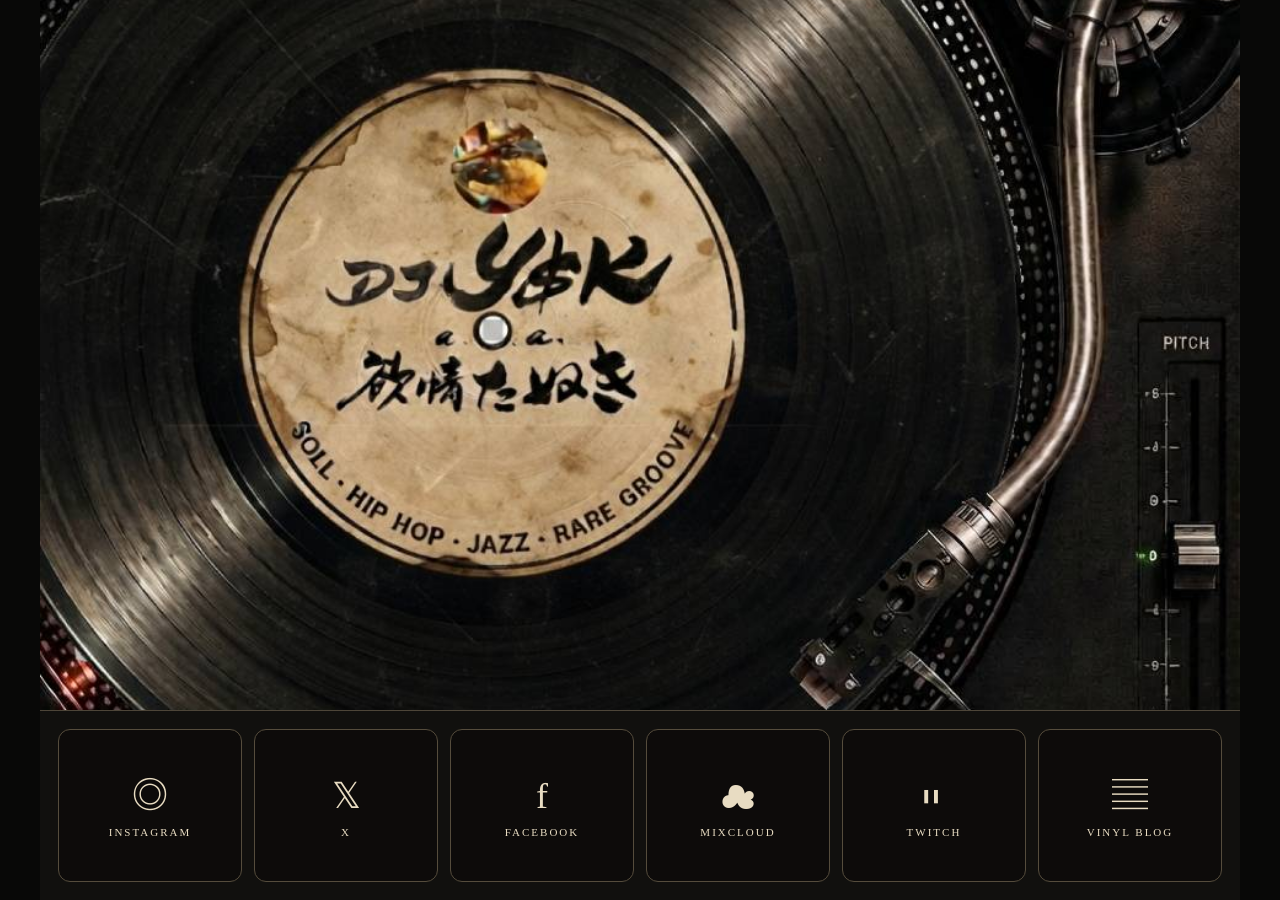
==== profile/index2.html @ 24dbbc88 "Add files via upload" ====
<!DOCTYPE html>
<html lang="ja">
<head>
  <meta charset="UTF-8">
  <meta name="viewport" content="width=device-width, initial-scale=1.0">

  <title>YSK | Vinyl DJ</title>

  <link rel="stylesheet" href="style.css">
</head>

<body>

  <main class="site">

    <!-- ターンテーブル -->
    <section class="turntable">

      <!-- ターンテーブル本体 -->
      <img
        src="images/turntable2.jpg"
        class="turntable-base"
        alt="Turntable"
      >

      <!-- 回転するレコード -->
      <!-- <img
        src="images/record.png"
        class="record"
        id="record"
        alt="YSK Vinyl"
      > -->

      <!-- START / STOP -->
      <!-- <button
        class="start-stop"
        id="playButton"
        type="button"
      >
        START · STOP
      </button> -->

      <!-- 再生ボタン -->
      <!-- <button
        class="play-button"
        id="bigPlay"
        type="button"
        aria-label="Play"
      >
        ▶
      </button> -->

      <!-- Now Playing -->
      <!-- <div class="now-playing">
        <span>NOW PLAYING</span>
        <strong>YSK - LOOP 001</strong>
        <small id="status">STOPPED</small>
      </div> -->

    </section>


    <!-- SNS -->
    <section class="socials">

      <a href="https://www.instagram.com/ysk.sr400/" target="_blank">
        <div class="social-icon">◎</div>
        <span>INSTAGRAM</span>
      </a>

      <a href="https://x.com/s__YSK" target="_blank">
        <div class="social-icon">𝕏</div>
        <span>X</span>
      </a>

      <a href="https://www.facebook.com/" target="_blank" class="social-card">
      <div class="social-icon facebook-icon">f</div>
        <span>FACEBOOK</span>
      </a>

      <a href="https://www.mixcloud.com/yuske-sasaki/" target="_blank">
        <div class="social-icon">☁</div>
        <span>MIXCLOUD</span>
      </a>

      <a href="https://www.twitch.tv/dj_ysk" target="_blank" class="social-card">
       <div class="social-icon twitch-icon">
        <span>▌▌</span>
         </div>
       <span>TWITCH</span>
      </a>
      

      <a href="https://music-vinylbox.blogspot.com/" target="_blank">
        <div class="social-icon">▤</div>
        <span>VINYL BLOG</span>
      </a>


    </section>


    <footer>
      DIGGING DEEPER. SHARING SOUNDS.
      <br>
      © YSK 2026
    </footer>

  </main>


  <!-- 音源 -->
  <!-- <audio id="audio" src="audio/loop001.mp3"></audio> -->

  <script src="script.js"></script>

</body>
</html>
---- profile/style.css ----
/* =========================
   1画面完結
========================= */
* {
  box-sizing: border-box;
}

html,
body {
  margin: 0;
  padding: 0;
  width: 100%;
  height: 100%;
  background: #080807;
}

body {
  overflow: hidden;
}


/* 全体 */

.site {
  width: 100%;
  height: 100vh;
  max-width: 1200px;
  margin: 0 auto;

  display: flex;
  flex-direction: column;
}


/* =========================
   ターンテーブル部分
========================= */

.turntable {
  position: relative;

  width: 100%;

  /* SNS部分を除いた残り */
  height: calc(100vh - 190px);

  min-height: 0;

  overflow: hidden;

  background: #111;
}


/* ターンテーブル画像 */

.turntable-base {
  width: 100%;
  height: 100%;

  display: block;

  object-fit: cover;
  object-position: center center;
}


/* =========================
   SNS
========================= */

.socials {

  width: 100%;

  height: 190px;

  flex-shrink: 0;

  display: grid;

  grid-template-columns:
    repeat(6, 1fr);

  gap: 12px;

  padding: 18px;

  background: #11100e;

  border-top: 1px solid #4d4538;
}


/* SNSカード */

.socials a {

  min-width: 0;

  display: flex;

  flex-direction: column;

  align-items: center;

  justify-content: center;

  text-align: center;

  border: 1px solid #554c3c;

  border-radius: 12px;

  color: #e8dcc2;

  text-decoration: none;

  background: rgba(10, 9, 8, .6);

  transition:
    background .2s,
    transform .2s;
}


.socials a:hover {

  background: #211f1a;

  transform: translateY(-3px);

}


/* アイコン */

.social-icon {

  height: 45px;

  display: flex;

  align-items: center;
  justify-content: center;

  margin-bottom: 8px;

  font-size: 36px;

  color: #e8dcc2;
}


/* SNS名 */

.socials span {

  font-size: 11px;

  letter-spacing: 2px;

  white-space: nowrap;
}


/* =========================
   フッター
========================= */

/* 今回は一画面なので隠す */

footer {
  display: none;
}


/* =========================
   スマホ
========================= */

@media (max-width: 600px) {

  .site {
    height: 100dvh;
  }


  /* ターンテーブル */

  .turntable {

    height: calc(100dvh - 150px);

  }


  /* SNS */

  .socials {

    height: 150px;

    padding: 10px;

    gap: 8px;

    grid-template-columns:
      repeat(3, 1fr);

  }


  .socials a {

    min-height: 60px;

    border-radius: 9px;

  }


  .social-icon {

    height: 28px;

    margin-bottom: 3px;

    font-size: 25px;

  }


  .socials span {

    font-size: 8px;

    letter-spacing: 1px;

  }

}
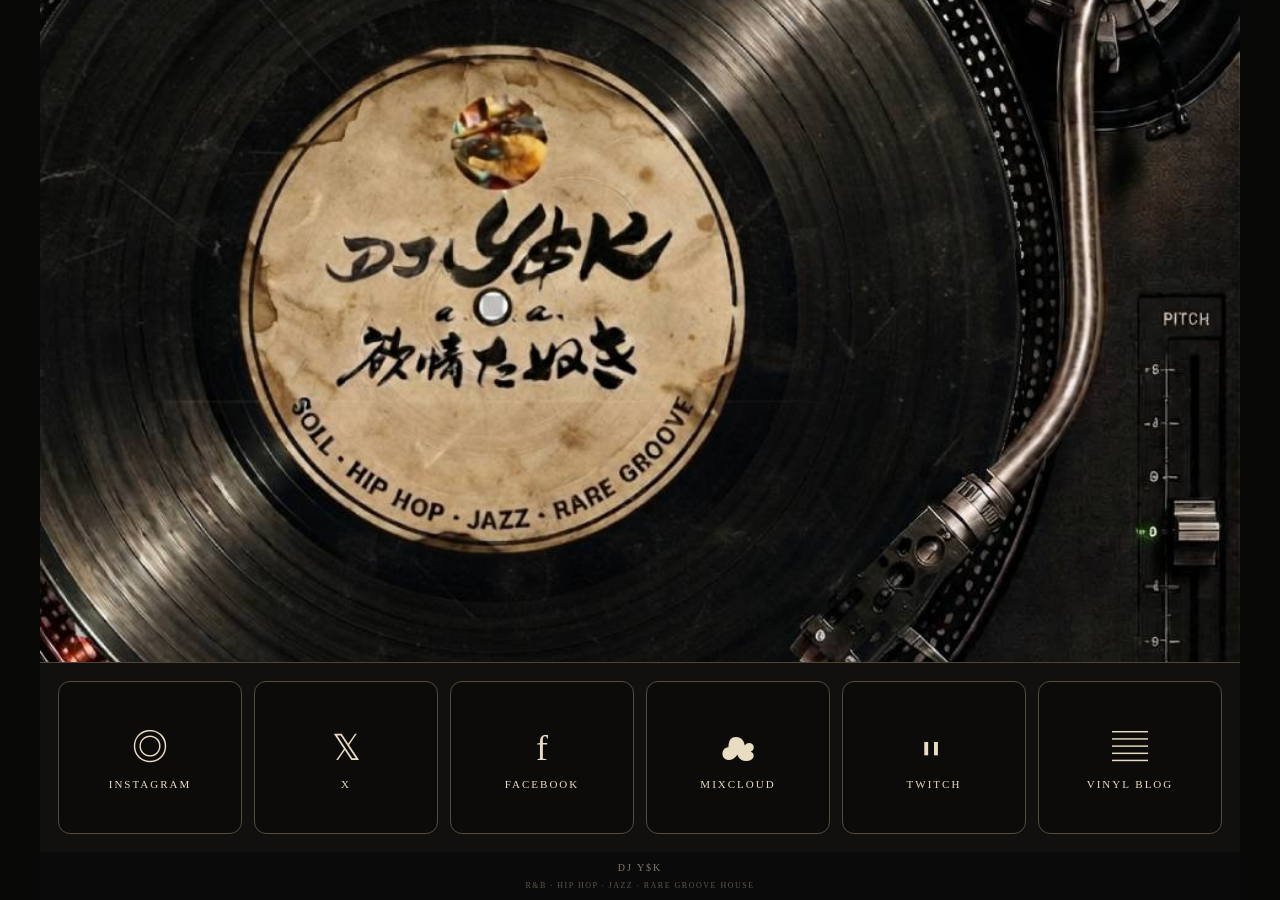
==== commit 71400aa6: "Add files via upload" ====
--- a/profile/index2.html
+++ b/profile/index2.html
@@ -91,7 +91,7 @@
       </a>
       
 
-      <a href="https://music-vinylbox.blogspot.com/" target="_blank">
+      <a href="" target="_blank">
         <div class="social-icon">▤</div>
         <span>VINYL BLOG</span>
       </a>
@@ -100,12 +100,16 @@
     </section>
 
 
-    <footer>
-      DIGGING DEEPER. SHARING SOUNDS.
-      <br>
-      © YSK 2026
-    </footer>
+    
 
+    <footer class="site-footer">
+    <div class="footer-line"></div>
+
+    <div class="footer-content">
+        <span>DJ Y$K</span>
+        <span>R&B · HIP HOP · JAZZ · RARE GROOVE HOUSE</span>
+    </div>
+</footer>
   </main>
 
 
--- a/profile/style.css
+++ b/profile/style.css
@@ -168,10 +168,34 @@
    フッター
 ========================= */
 
-/* 今回は一画面なので隠す */
-
-footer {
-  display: none;
+.site-footer {
+    padding: 10px 20px 10px;
+    text-align: center;
+    background: #0a0a0a;
+}
+
+/* .footer-line {
+    width: 40px;
+    height: 1px;
+    background: #625945;
+    margin: 0 auto 18px;
+} */
+
+.footer-content {
+    display: flex;
+    flex-direction: column;
+    gap: 8px;
+
+    color: #817967;
+    font-family: Georgia, "Times New Roman", serif;
+    font-size: 10px;
+    letter-spacing: 2px;
+}
+
+.footer-content span:nth-child(2) {
+    font-size: 8px;
+    letter-spacing: 1.5px;
+    opacity: 0.7;
 }
 
 
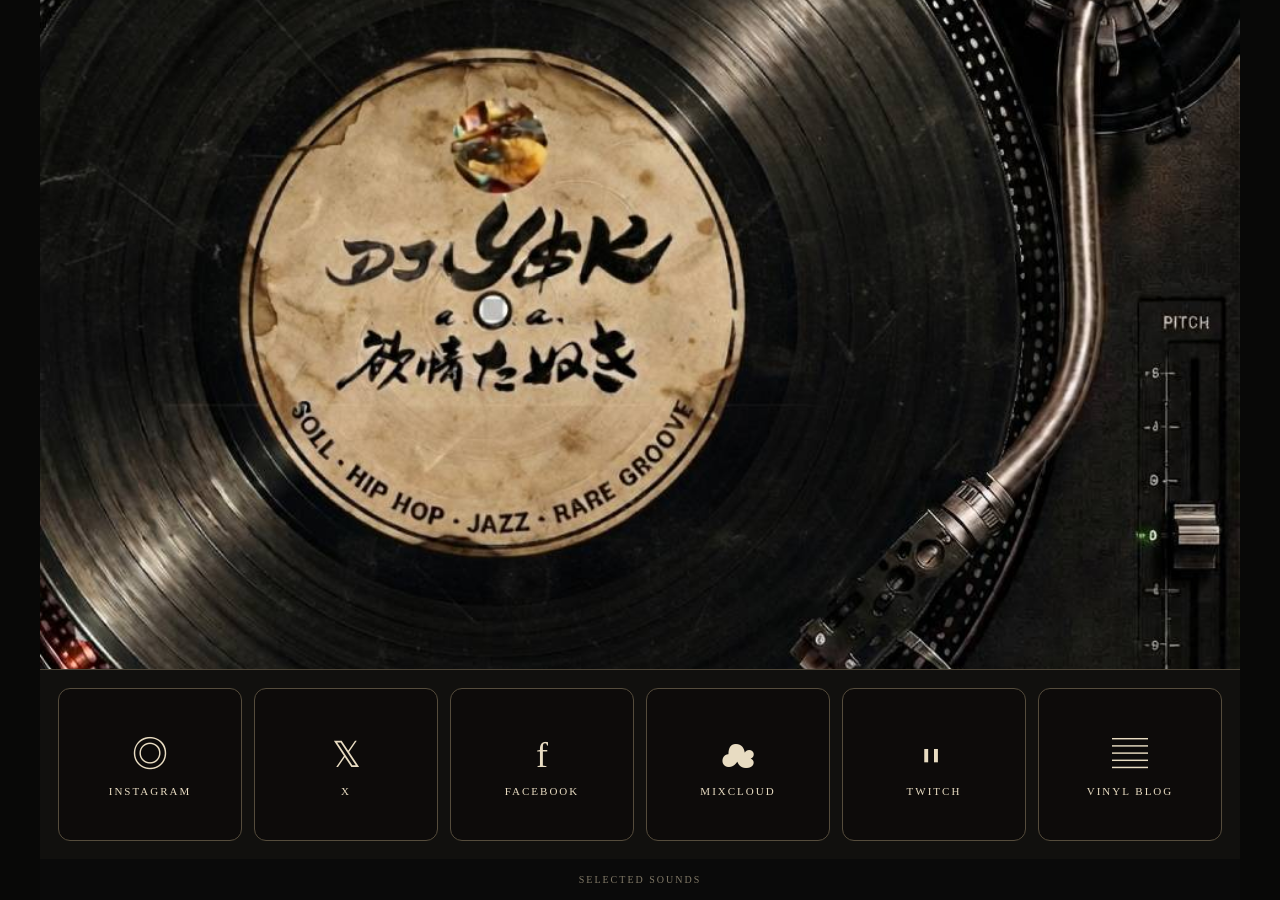
==== commit 1d7b0d19: "Add files via upload" ====
--- a/profile/index2.html
+++ b/profile/index2.html
@@ -106,8 +106,8 @@
     <div class="footer-line"></div>
 
     <div class="footer-content">
-        <span>DJ Y$K</span>
-        <span>R&B · HIP HOP · JAZZ · RARE GROOVE HOUSE</span>
+        <span>SELECTED SOUNDS</span>
+        
     </div>
 </footer>
   </main>
--- a/profile/style.css
+++ b/profile/style.css
@@ -169,7 +169,7 @@
 ========================= */
 
 .site-footer {
-    padding: 10px 20px 10px;
+    padding: 15px 20px 15px;
     text-align: center;
     background: #0a0a0a;
 }
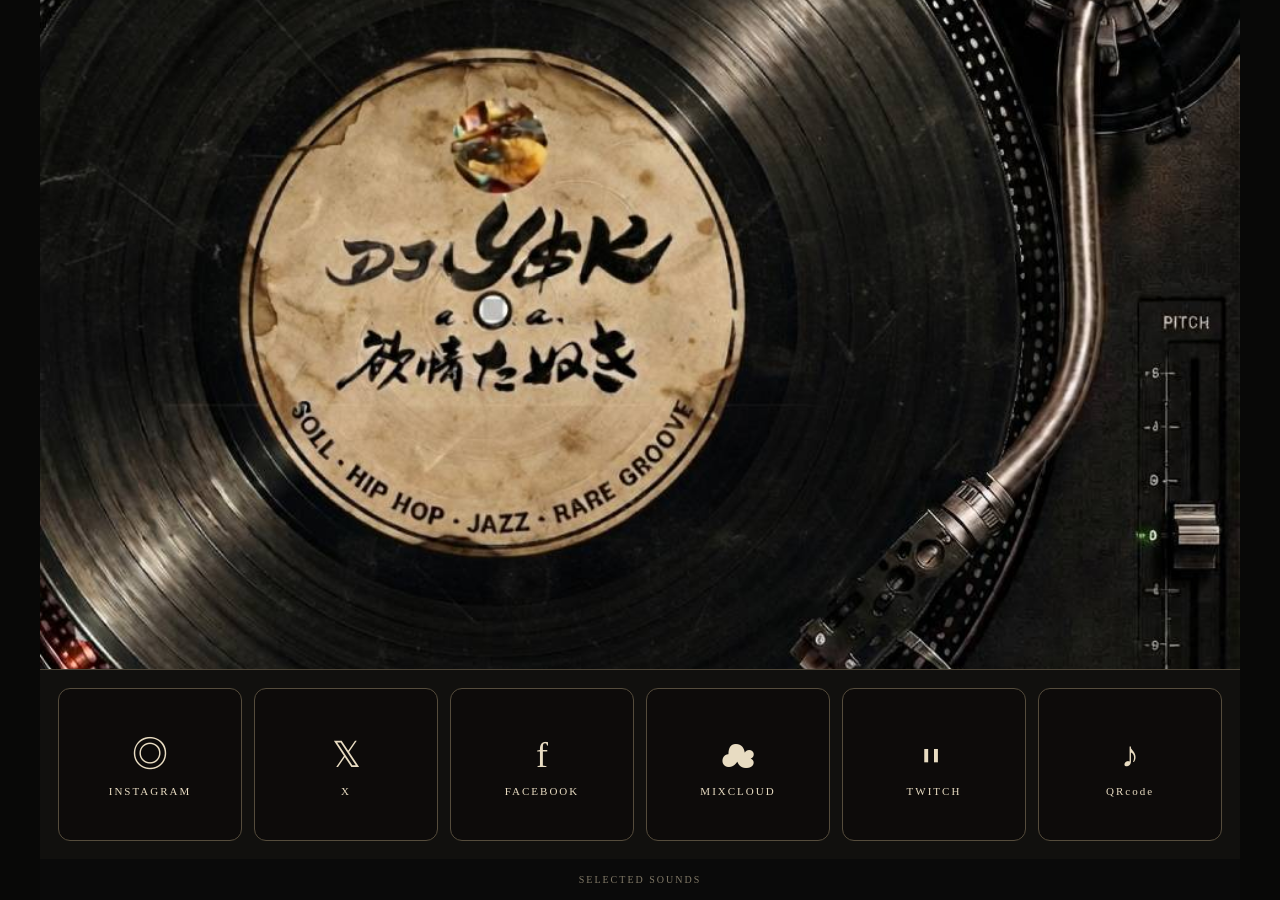
==== commit 8ff6cf2d: "Add files via upload" ====
--- a/profile/index2.html
+++ b/profile/index2.html
@@ -91,10 +91,13 @@
       </a>
       
 
-      <a href="" target="_blank">
-        <div class="social-icon">▤</div>
-        <span>VINYL BLOG</span>
+      <a href="https://djysk.github.io/vinylbox/profile/images/QRcodeNo1.jpg">
+        <div class="social-icon">♪</div>
+        <span>QRcode
+        </span>
       </a>
+
+    
 
 
     </section>
--- a/profile/style.css
+++ b/profile/style.css
@@ -209,58 +209,64 @@
     height: 100dvh;
   }
 
-
   /* ターンテーブル */
-
   .turntable {
-
+    height: calc(100dvh - 250px);
+  }
+
+  /* SNS */
+  .socials {
+    height: 250px;
+    padding: 14px;
+    gap: 10px;
+    grid-template-columns: repeat(3, 1fr);
+  }
+
+  .socials a {
+    min-height: 75px;
+    border-radius: 11px;
+  }
+
+  .social-icon {
+    height: 34px;
+    margin-bottom: 5px;
+    font-size: 30px;
+  }
+
+  .socials span {
+    font-size: 10px;
+    letter-spacing: 1px;
+  }
+
+  /* iPhone SEなど小さいスマホ用 */
+@media (max-width: 375px) {
+
+  .turntable {
     height: calc(100dvh - 150px);
-
-  }
-
-
-  /* SNS */
+  }
 
   .socials {
-
     height: 150px;
-
     padding: 10px;
-
     gap: 8px;
-
-    grid-template-columns:
-      repeat(3, 1fr);
-
-  }
-
+  }
 
   .socials a {
-
     min-height: 60px;
-
     border-radius: 9px;
-
-  }
-
+  }
 
   .social-icon {
-
     height: 28px;
-
     margin-bottom: 3px;
-
     font-size: 25px;
-
-  }
-
+  }
 
   .socials span {
-
     font-size: 8px;
-
     letter-spacing: 1px;
-
-  }
+  }
+
+}
 
 }
